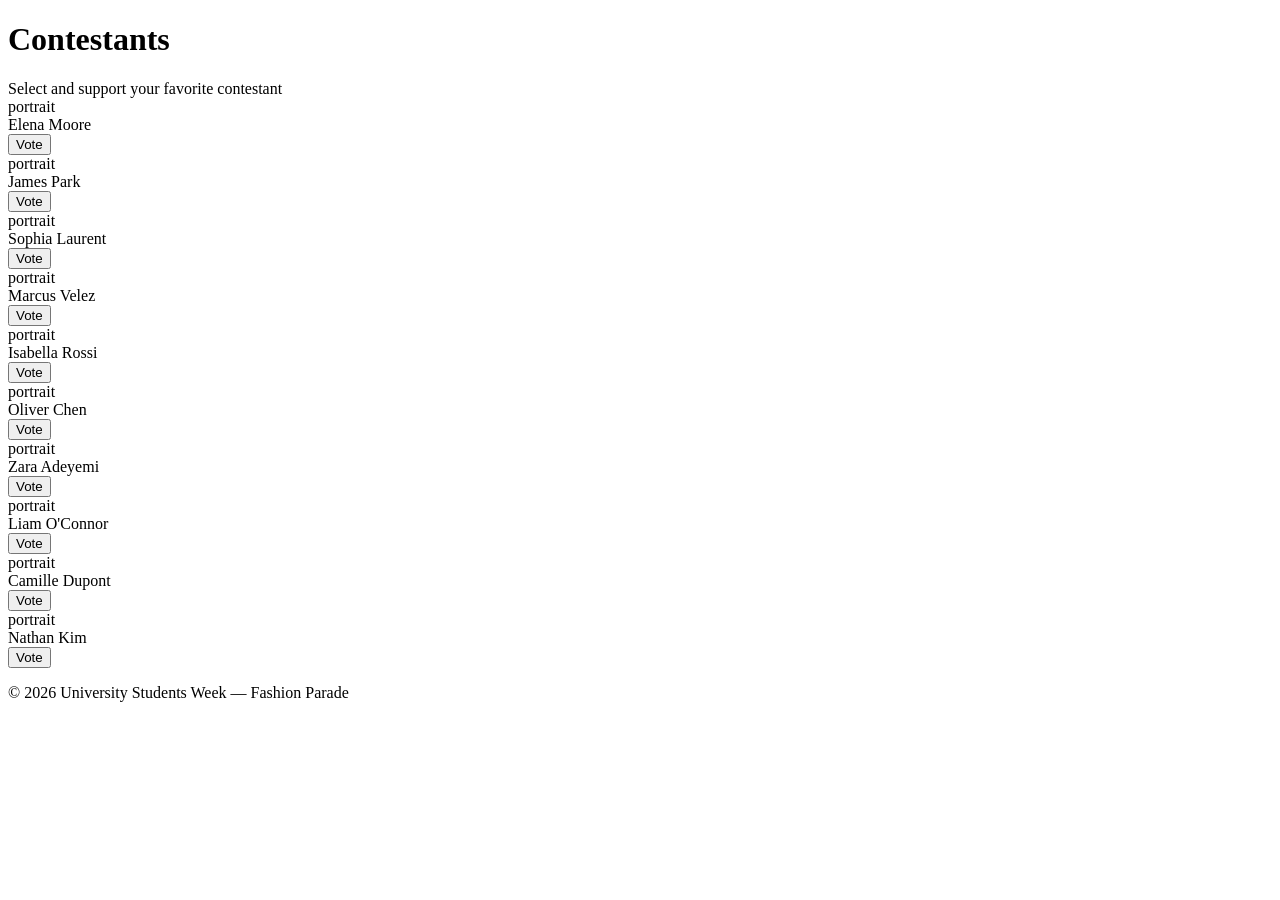
==== contextant page.html @ 03720a63 "Add files via upload" ====
<!DOCTYPE html>
<html lang="en">
<head>
  <meta charset="UTF-8">
  <meta name="viewport" content="width=device-width, initial-scale=1.0, viewport-fit=cover">
  <title>Fashion Parade — Contestants | University Event</title>

  <link rel="stylesheet" href="/css/contestant page.css">
  <link href="https://fonts.googleapis.com/css2?family=Inter:opsz,wght@14..32,300;14..32,400;14..32,500;14..32,600&display=swap" rel="stylesheet">
</head>

<body>

<div class="container">

  <!-- Header -->
  <div class="page-header">
    <h1>Contestants</h1>
    <div class="sub">Select and support your favorite contestant</div>
  </div>

  <!-- Contestants Grid -->
  <div class="contestants-grid" id="contestantsGrid"></div>

</div>

<footer class="footer">
  <div class="container">
    <p>© 2026 University Students Week — Fashion Parade</p>
  </div>
</footer>

<script>
  // Contestants list
  const contestantsList = [
    "Elena Moore",
    "James Park",
    "Sophia Laurent",
    "Marcus Velez",
    "Isabella Rossi",
    "Oliver Chen",
    "Zara Adeyemi",
    "Liam O'Connor",
    "Camille Dupont",
    "Nathan Kim"
  ];

  function buildContestantsGrid() {
    const gridContainer = document.getElementById('contestantsGrid');
    gridContainer.innerHTML = '';

    contestantsList.forEach(name => {

      const card = document.createElement('div');
      card.className = 'card';

      const imageDiv = document.createElement('div');
      imageDiv.className = 'card__image';
      imageDiv.innerHTML = `
        <div class="placeholder-icon">
          <span>portrait</span>
        </div>
      `;

      const infoDiv = document.createElement('div');
      infoDiv.className = 'card__info';

      const nameDiv = document.createElement('div');
      nameDiv.className = 'card__name';
      nameDiv.textContent = name;

      const voteButton = document.createElement('button');
      voteButton.className = 'vote-btn';
      voteButton.textContent = 'Vote';

      // ✅ FIXED LINKING TO votingpage.html
      voteButton.addEventListener('click', () => {
        const encodedName = encodeURIComponent(name);
        window.location.href = `votingpage.html?name=${encodedName}`;
      });

      infoDiv.appendChild(nameDiv);
      infoDiv.appendChild(voteButton);

      card.appendChild(imageDiv);
      card.appendChild(infoDiv);

      gridContainer.appendChild(card);
    });
  }

  document.addEventListener('DOMContentLoaded', buildContestantsGrid);
</script>

</body>
</html>
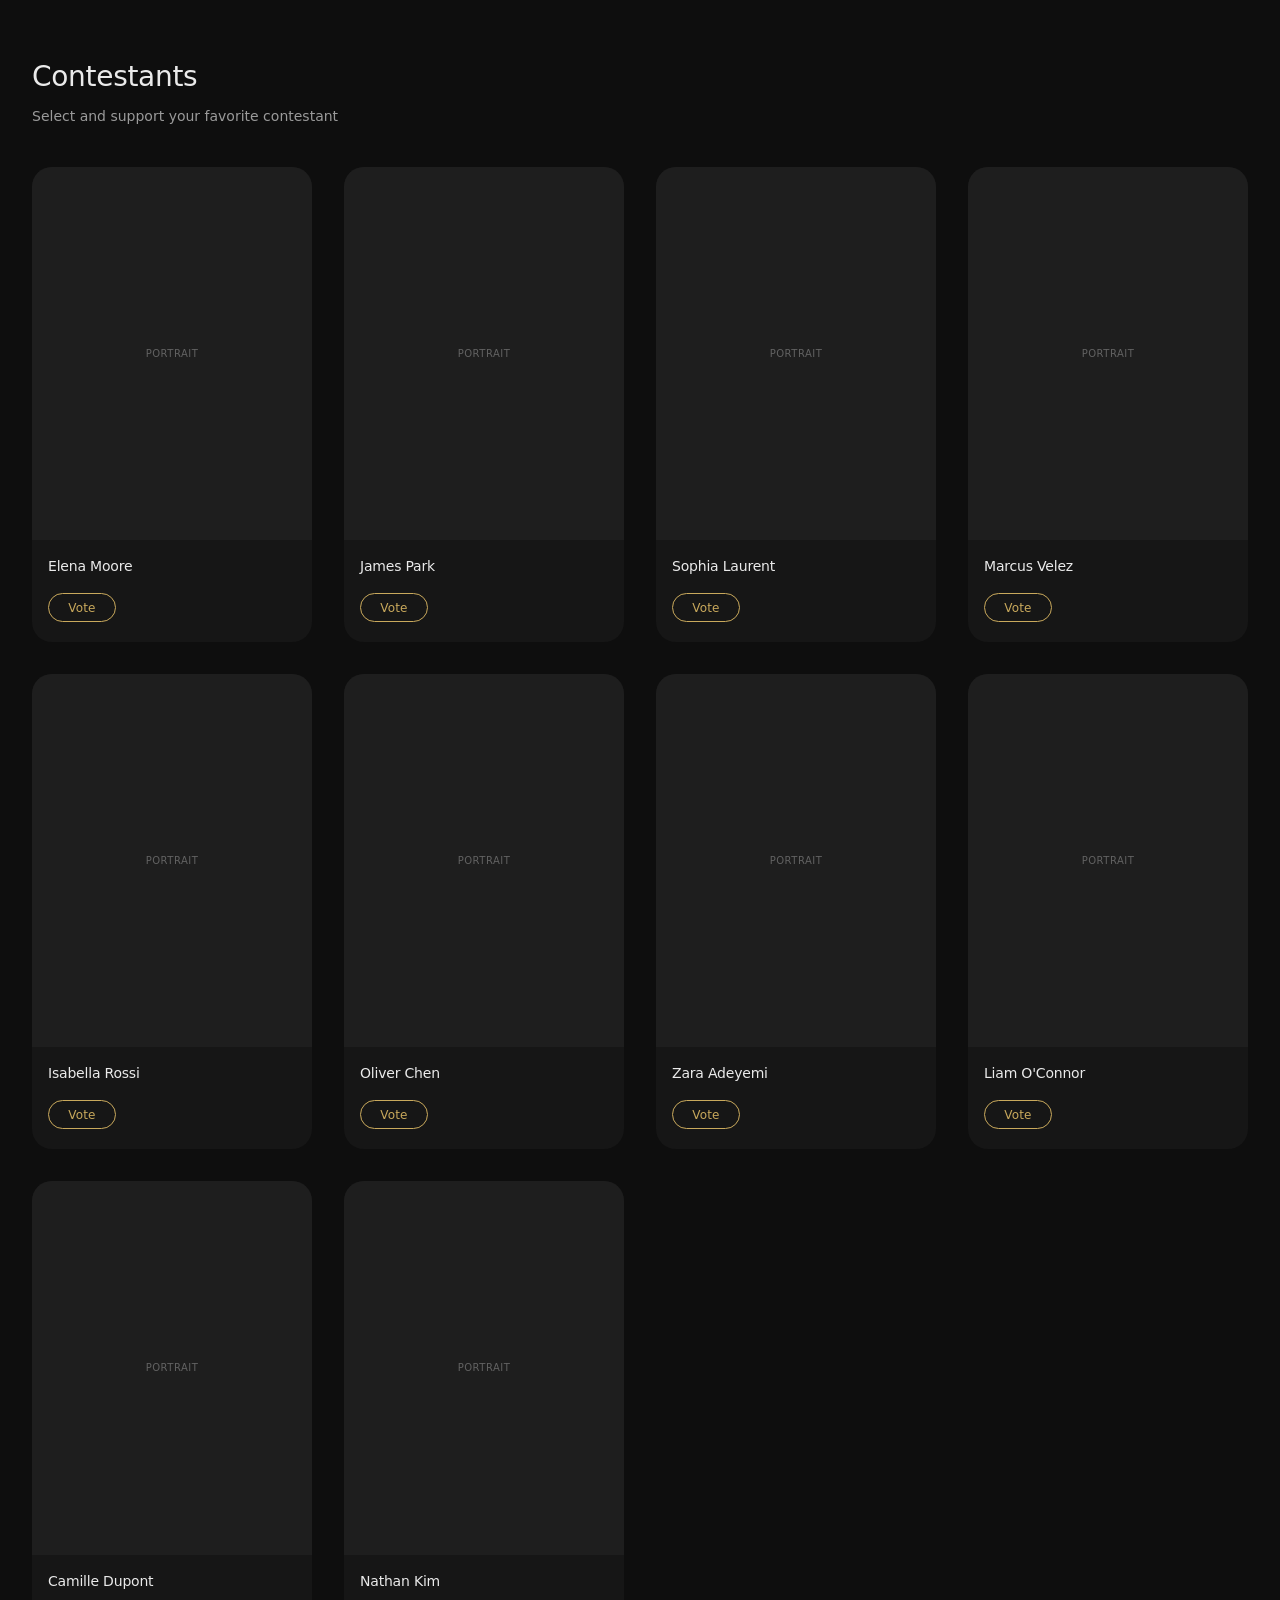
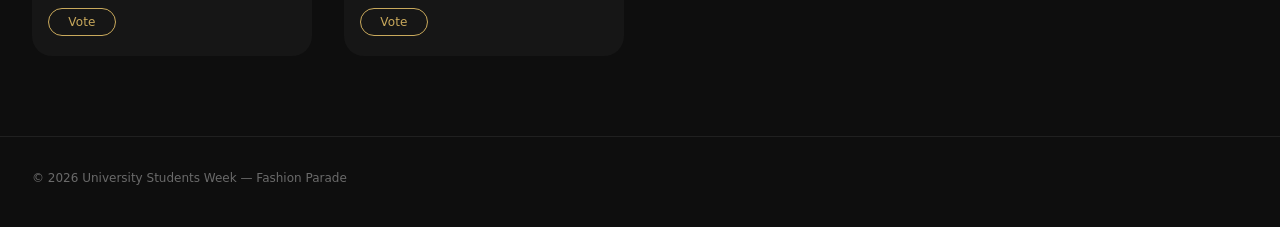
==== commit 4737dc50: "Update contextant page.html" ====
--- a/contextant page.html
+++ b/contextant page.html
@@ -5,7 +5,7 @@
   <meta name="viewport" content="width=device-width, initial-scale=1.0, viewport-fit=cover">
   <title>Fashion Parade — Contestants | University Event</title>
 
-  <link rel="stylesheet" href="/css/contestant page.css">
+  <link rel="stylesheet" href="contestant page.css">
   <link href="https://fonts.googleapis.com/css2?family=Inter:opsz,wght@14..32,300;14..32,400;14..32,500;14..32,600&display=swap" rel="stylesheet">
 </head>
 
@@ -93,4 +93,4 @@
 </script>
 
 </body>
-</html>+</html>
--- a/contestant page.css
+++ b/contestant page.css
@@ -0,0 +1,151 @@
+    * {
+      margin: 0;
+      padding: 0;
+      box-sizing: border-box;
+    }
+
+    body {
+      background-color: #0E0E0E;
+      color: #EAEAEA;
+      font-family: 'Inter', system-ui, -apple-system, 'Segoe UI', sans-serif;
+      font-weight: 400;
+      font-size: 14px;
+      line-height: 1.5;
+      -webkit-font-smoothing: antialiased;
+    }
+
+    /* container: generous spacing, natural alignment */
+    .container {
+      max-width: 1280px;
+      margin: 0 auto;
+      padding: 0 2rem;
+    }
+
+    /* header – left-aligned, calm */
+    .page-header {
+      padding-top: 3.5rem;
+      padding-bottom: 2.5rem;
+      text-align: left;
+    }
+
+    .page-header h1 {
+      font-size: 28px;
+      font-weight: 500;
+      letter-spacing: -0.3px;
+      color: #EAEAEA;
+      margin-bottom: 0.5rem;
+    }
+
+    .page-header .sub {
+      font-size: 14px;
+      color: #9A9A9A;
+    }
+
+    /* contestants grid – 10 cards, responsive */
+    .contestants-grid {
+      display: grid;
+      grid-template-columns: repeat(auto-fill, minmax(220px, 1fr));
+      gap: 2rem;
+      padding-bottom: 4rem;
+    }
+
+    /* card: dark #161616, soft radius, no shadows */
+    .card {
+      background-color: #161616;
+      border-radius: 20px;
+      overflow: hidden;
+      transition: transform 0.2s ease, background 0.2s ease;
+    }
+
+    /* subtle lift on hover – minimal, not flashy */
+    .card:hover {
+      transform: translateY(-3px);
+      background-color: #1c1c1c;
+    }
+
+    /* image placeholder: understated, no gradients */
+    .card__image {
+      width: 100%;
+      aspect-ratio: 3 / 4;
+      background-color: #1E1E1E;
+      display: flex;
+      align-items: center;
+      justify-content: center;
+    }
+
+    .placeholder-icon {
+      display: flex;
+      flex-direction: column;
+      align-items: center;
+      gap: 0.6rem;
+      opacity: 0.55;
+    }
+
+    .placeholder-icon span {
+      font-size: 10px;
+      color: #9A9A9A;
+      letter-spacing: 0.5px;
+      text-transform: uppercase;
+    }
+
+    /* card content */
+    .card__info {
+      padding: 1rem 1rem 1.25rem 1rem;
+      text-align: left;
+    }
+
+    .card__name {
+      font-size: 14px;
+      font-weight: 500;
+      color: #EAEAEA;
+      letter-spacing: -0.2px;
+      margin-bottom: 1rem;
+    }
+
+    /* vote button – thin gold border, subtle hover */
+    .vote-btn {
+      background: transparent;
+      border: 1px solid #C9A95C;
+      color: #C9A95C;
+      font-size: 12px;
+      font-weight: 500;
+      padding: 0.4rem 1.2rem;
+      border-radius: 32px;
+      cursor: pointer;
+      transition: background 0.2s ease, color 0.2s ease;
+      font-family: inherit;
+      letter-spacing: 0.2px;
+    }
+
+    .vote-btn:hover {
+      background-color: rgba(201, 169, 92, 0.08);
+      color: #dfc27a;
+    }
+
+    /* footer minimal */
+    .footer {
+      border-top: 1px solid #202020;
+      padding: 2rem 0 2.5rem 0;
+      margin-top: 1rem;
+    }
+
+    .footer p {
+      font-size: 12px;
+      color: #6A6A6A;
+    }
+
+    /* responsive */
+    @media (max-width: 640px) {
+      .container {
+        padding: 0 1.5rem;
+      }
+      .page-header {
+        padding-top: 2.5rem;
+      }
+      .contestants-grid {
+        gap: 1.25rem;
+      }
+      .card__info {
+        padding: 0.85rem 0.9rem 1rem 0.9rem;
+      }
+    }
